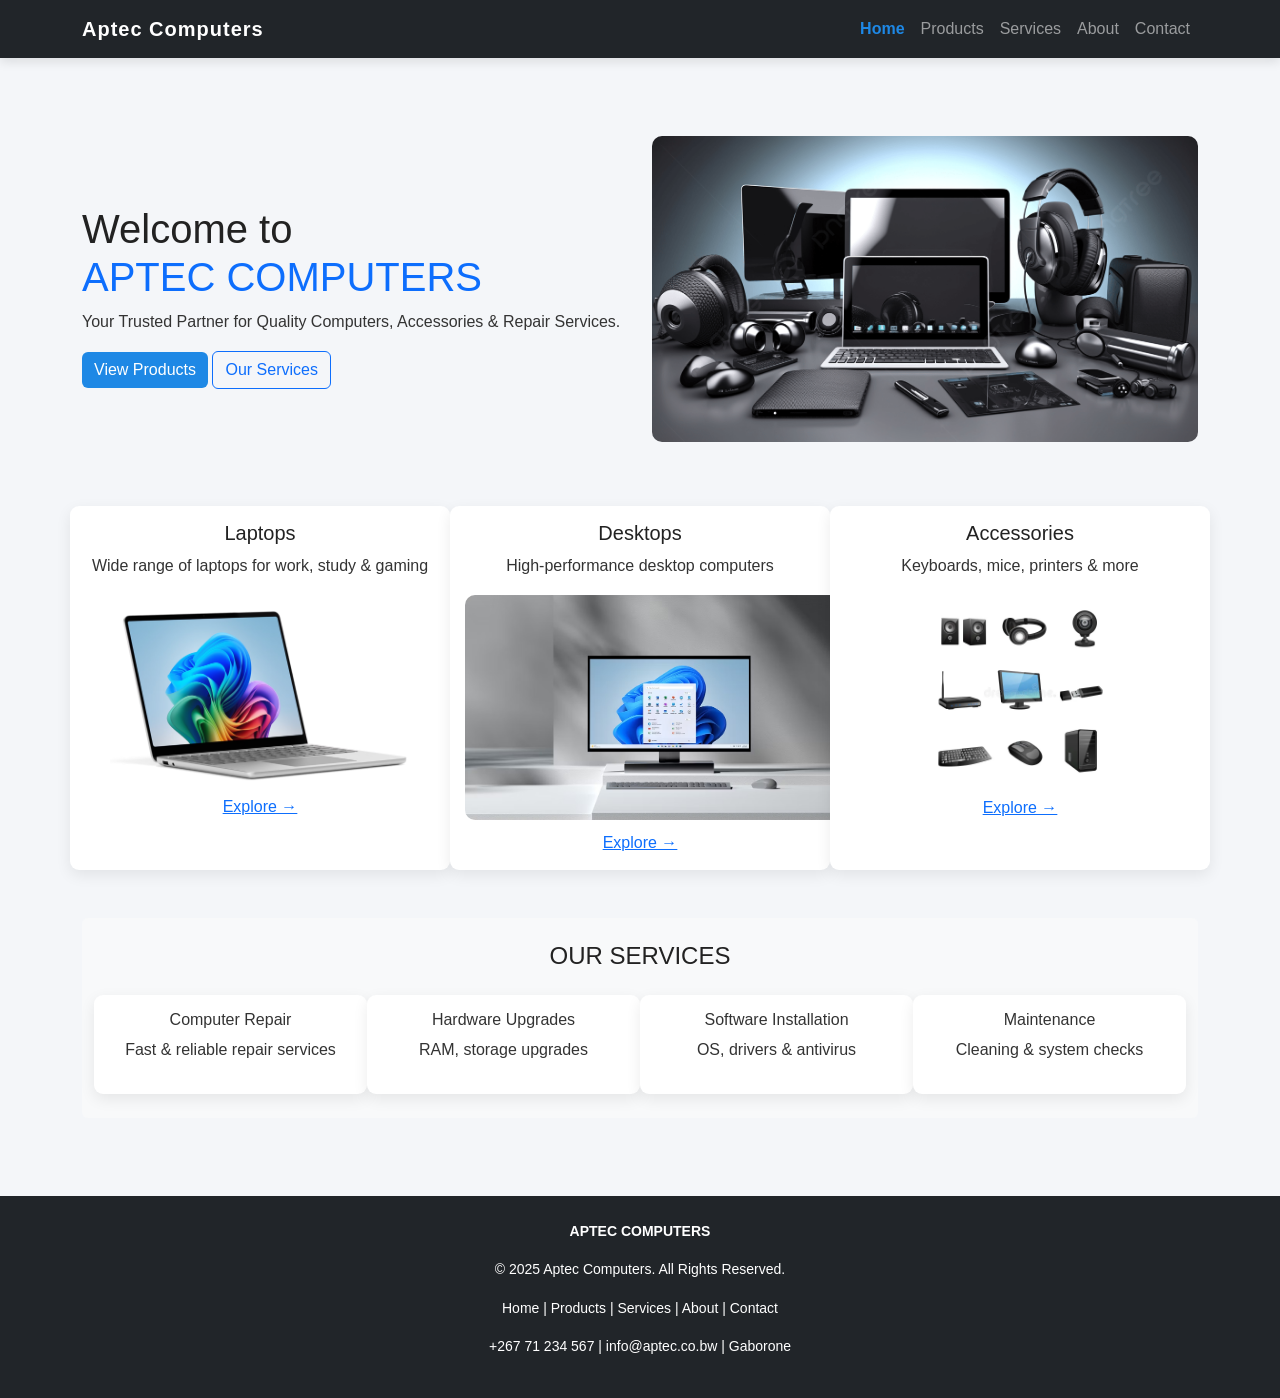
==== index.html @ c24928f2 "index.html update" ====
<!DOCTYPE html>
<html lang="en">

<head>
    <meta charset="UTF-8">
    <meta name="viewport" content="width=device-width, initial-scale=1.0">
    <title>Aptec Computers</title>

    <!-- Bootstrap -->
    <link href="https://cdn.jsdelivr.net/npm/bootstrap@5.3.0/dist/css/bootstrap.min.css" rel="stylesheet">

    <!-- Your CSS -->
    <link rel="stylesheet" href="styles.css">
</head>

<body>

<!-- ================= NAVBAR ================= -->
<header>
<nav class="navbar navbar-expand-lg navbar-dark bg-dark">
    <section class="container">

         <a class="navbar-brand" href="index.html">Aptec Computers</a>

        <button class="navbar-toggler" type="button" data-bs-toggle="collapse" data-bs-target="#nav">
            <span class="navbar-toggler-icon"></span>
        </button>

        <section class="collapse navbar-collapse" id="nav">
            <ul class="navbar-nav ms-auto">
                <li class="nav-item"><a class="nav-link active" href="#">Home</a></li>
                <li class="nav-item"><a class="nav-link" href="product.html">Products</a></li>
                <li class="nav-item"><a class="nav-link" href="services.html">Services</a></li>
                <li class="nav-item"><a class="nav-link" href="about.html">About</a></li>
                <li class="nav-item"><a class="nav-link" href="contact.html">Contact
                </a></li>
            </ul>
        </section>

    </section>
</nav>
</header>

<!-- ================= HERO ================= -->
<main class="container my-5">

<section class="row align-items-center">

    <!-- TEXT -->
    <article class="col-md-6">
        <h1>Welcome to <br><span class="text-primary">APTEC COMPUTERS</span></h1>
        <p>Your Trusted Partner for Quality Computers, Accessories & Repair Services.</p>

        <a href="product.html" class="btn btn-primary">View Products</a>
        <a href="services.html" class="btn btn-outline-primary">Our Services</a>
    </article>

    <!-- IMAGE -->
    <figure class="col-md-6 text-center">
        <img src="images/pngtree-essential-tech-a-collection-of-computers-devices-and-office-equipment-including-picture-image_5591259.jpg" alt="PC Setup" class="img-fluid">
    </figure>

</section>

<!-- ================= PRODUCT TYPES ================= -->
<section class="row text-center mt-5">

    <article class="col-md-4 product-item">
        <h5>Laptops</h5>
        <p>Wide range of laptops for work, study & gaming</p>
        <img src="images/13-laptop-platinum-right-render-fy25_VP4-1260x795.avif" alt="A photo of a laptop" class="img-medium">
        <!-- UPDATED -->
        <a href="laptops.html">Explore →</a>
    </article>

    <article class="col-md-4 product-item">
        <h5>Desktops</h5>
        <p>High-performance desktop computers</p>
        <img src="images/MSFT-All-in-One_1040x585.avif" alt="A photo of a desktop computer" class="img-large">
        <!-- UPDATED -->
        <a href="desktops.html">Explore →</a>
    </article>

    <article class="col-md-4 product-item">
        <h5>Accessories</h5>
        <p>Keyboards, mice, printers & more</p>
        <img src="images/computer-accessories-icons-black-peripheral-set-isolated-vector-illustration-44536339.webp" alt="A photo of computer accessories" class="img-small">
        <!-- UPDATED -->
        <a href="accessories.html">Explore →</a>
    </article>

</section>

<!-- ================= SERVICES ================= -->
<section class="mt-5 p-4 bg-light rounded">

    <h4 class="text-center mb-4">OUR SERVICES</h4>

    <section class="row text-center">

        <article class="col-md-3 product-item">
            <h6>Computer Repair</h6>
            <p>Fast & reliable repair services</p>
        </article>

        <article class="col-md-3 product-item">
            <h6>Hardware Upgrades</h6>
            <p>RAM, storage upgrades</p>
        </article>

        <article class="col-md-3 product-item">
            <h6>Software Installation</h6>
            <p>OS, drivers & antivirus</p>
        </article>

        <article class="col-md-3 product-item">
            <h6>Maintenance</h6>
            <p>Cleaning & system checks</p>
        </article>

    </section>

</section>

</main>

<!-- ================= FOOTER ================= -->
<footer class="bg-dark text-white text-center py-4 mt-5">

<section class="container">

    <p><strong>APTEC COMPUTERS</strong></p>
    <p>© 2025 Aptec Computers. All Rights Reserved.</p>

    <p>
        Home | Products | Services | About | Contact
    </p>

    <p>
        +267 71 234 567 | info@aptec.co.bw | Gaborone
    </p>

</section>

</footer>

<script src="https://cdn.jsdelivr.net/npm/bootstrap@5.3.0/dist/js/bootstrap.bundle.min.js"></script>

</body>
</html>
---- styles.css ----
/* =========================
   GLOBAL RESET
========================= */
* {
    margin: 0;
    padding: 0;
    box-sizing: border-box;
}

/* =========================
   BODY
========================= */
body {
    font-family: Arial, Helvetica, sans-serif;
    background-color: #f4f6f9;
    color: #333;
    line-height: 1.6;
}

/* =========================
   NAVBAR
========================= */
.navbar {
    box-shadow: 0 4px 10px rgba(0,0,0,0.1);
}

.navbar-brand {
    font-weight: bold;
    letter-spacing: 1px;
}

.nav-link {
    transition: 0.3s ease;
}

.nav-link:hover {
    color: #1e88e5 !important;
}

.nav-link.active {
    color: #1e88e5 !important;
    font-weight: bold;
}

/* =========================
   MAIN
========================= */
main {
    padding-top: 30px;
    padding-bottom: 30px;
}

/* =========================
   HEADINGS
========================= */
h1, h2, h3, h4, h5 {
    color: #222;
}

/* =========================
   BUTTONS
========================= */
.btn-primary {
    background-color: #1e88e5;
    border: none;
}

.btn-primary:hover {
    background-color: #1565c0;
}

/* =========================
   IMAGES (GLOBAL)
========================= */
img {
    border-radius: 10px;
    transition: 0.3s ease;
}

img:hover {
    transform: scale(1.02);
}

/* =========================
   IMAGE SIZES (SAFE)
========================= */
.img-small {
    width: 190px !important;
    height: auto !important;
}

.img-medium {
    width: 300px !important;
    height: auto !important;
}

.img-large {
    width: 400px !important;
    height: auto !important;
}

.img-center {
    display: block;
    margin-left: auto;
    margin-right: auto;
}

/* =========================
   PRODUCT PAGE GRID (FIX)
========================= */
#products {
    display: grid;
    grid-template-columns: repeat(3, 1fr);
    gap: 20px;
}

/* responsive */
@media (max-width: 768px) {
    #products {
        grid-template-columns: 1fr;
    }
}

/* =========================
   PRODUCT ITEMS
========================= */
.product-item {
    background: white;
    padding: 15px;
    border-radius: 9px;
    text-align: center;
    box-shadow: 0 5px 15px rgba(0,0,0,0.08);
    transition: 0.3s;
}

.product-item:hover {
    transform: translateY(-5px);
    box-shadow: 0 10px 25px rgba(0,0,0,0.15);
}

/* FIX IMAGE ISSUE */
.product-item img {
    width: 120px;
    height: auto;
    margin: 10px auto;
    display: block;
}

/* =========================
   SEARCH BOX
========================= */
.search-box {
    background: #1e88e5;
    color: white;
    padding: 10px;
    text-align: center;
    border-radius: 8px;
    cursor: pointer;
    margin-bottom: 15px;
}

.search-box:hover {
    background: #1565c0;
}

/* =========================
   SLIDER
========================= */
.slider {
    text-align: center;
    margin-top: 20px;
}

.slider-box {
    background: #eee;
    padding: 20px;
    border-radius: 10px;
}

.arrows span {
    font-size: 22px;
    cursor: pointer;
    margin: 0 10px;
}

/* =========================
   CONTACT PAGE
========================= */
#contact {
    background: white;
    padding: 20px;
    border-radius: 10px;
}

/* =========================
   FOOTER
========================= */
footer {
    margin-top: 40px;
    font-size: 14px;
}
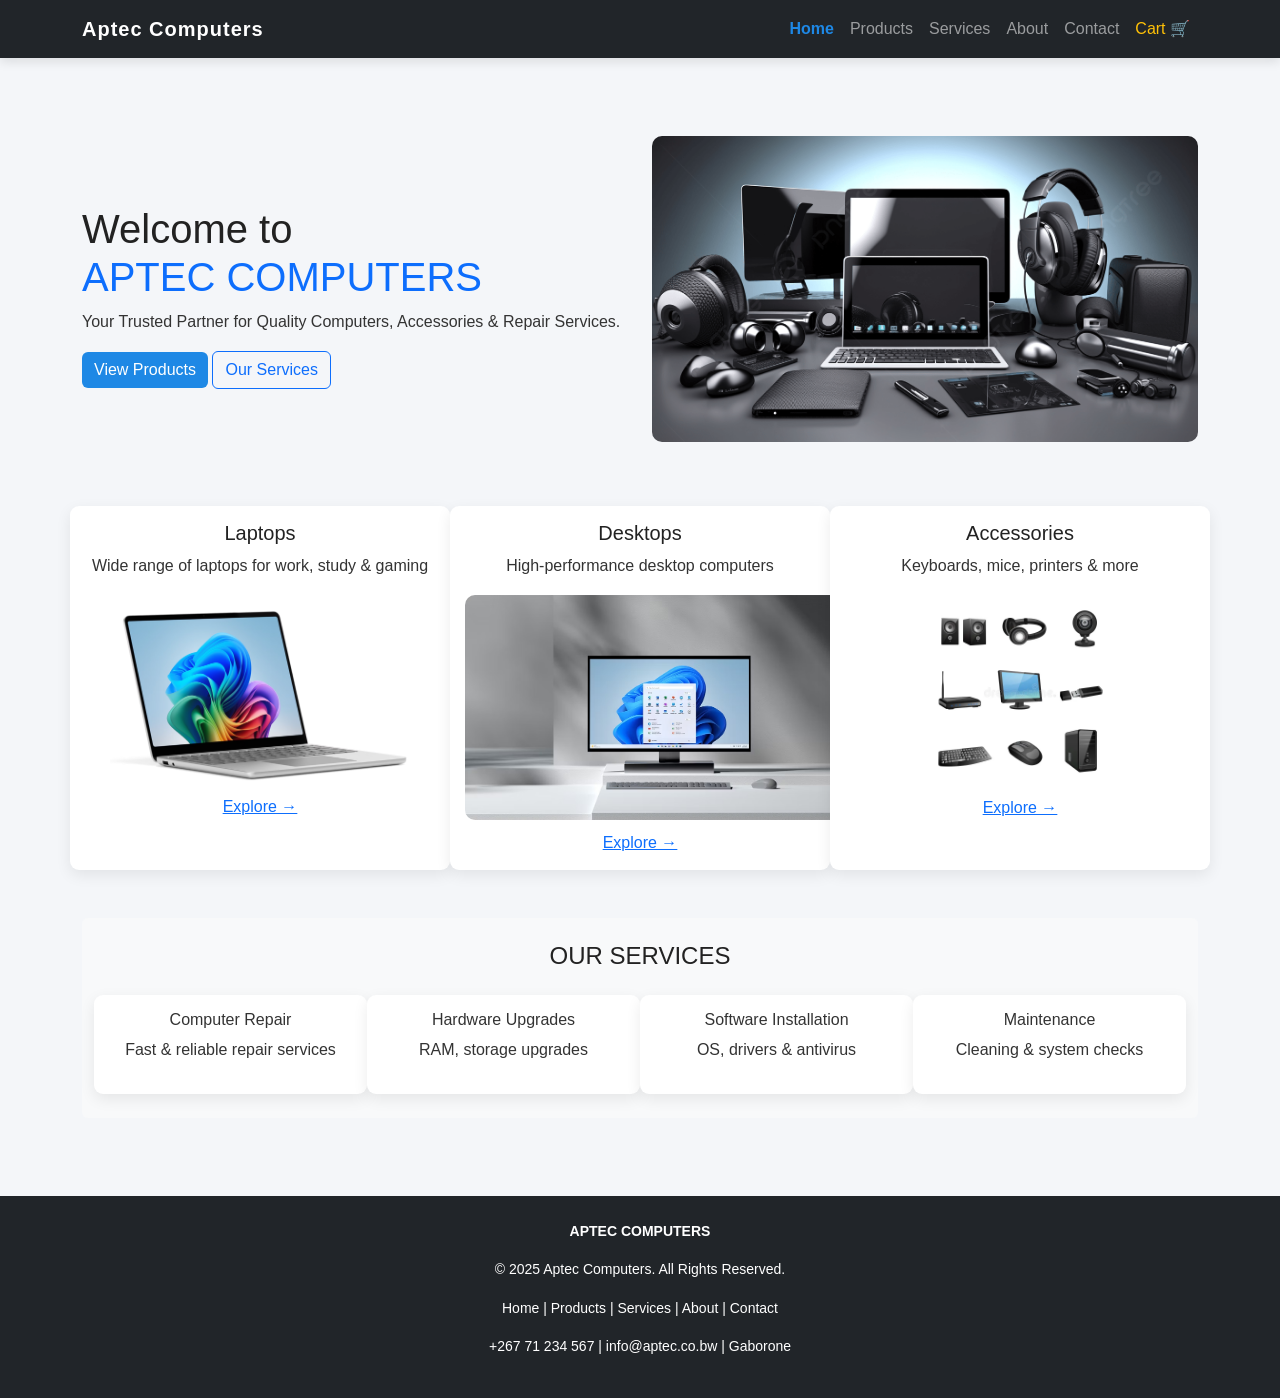
==== commit daf05432: "index.html" ====
--- a/index.html
+++ b/index.html
@@ -28,12 +28,18 @@
 
         <section class="collapse navbar-collapse" id="nav">
             <ul class="navbar-nav ms-auto">
-                <li class="nav-item"><a class="nav-link active" href="#">Home</a></li>
+                <!-- FIXED HOME LINK -->
+                <li class="nav-item"><a class="nav-link active" href="index.html">Home</a></li>
+
                 <li class="nav-item"><a class="nav-link" href="product.html">Products</a></li>
                 <li class="nav-item"><a class="nav-link" href="services.html">Services</a></li>
                 <li class="nav-item"><a class="nav-link" href="about.html">About</a></li>
-                <li class="nav-item"><a class="nav-link" href="contact.html">Contact
-                </a></li>
+                <li class="nav-item"><a class="nav-link" href="contact.html">Contact</a></li>
+
+                <!-- ✅ ADDED CART LINK -->
+                <li class="nav-item">
+                    <a class="nav-link text-warning" href="cart.html">Cart 🛒</a>
+                </li>
             </ul>
         </section>
 
@@ -69,7 +75,6 @@
         <h5>Laptops</h5>
         <p>Wide range of laptops for work, study & gaming</p>
         <img src="images/13-laptop-platinum-right-render-fy25_VP4-1260x795.avif" alt="A photo of a laptop" class="img-medium">
-        <!-- UPDATED -->
         <a href="laptops.html">Explore →</a>
     </article>
 
@@ -77,7 +82,6 @@
         <h5>Desktops</h5>
         <p>High-performance desktop computers</p>
         <img src="images/MSFT-All-in-One_1040x585.avif" alt="A photo of a desktop computer" class="img-large">
-        <!-- UPDATED -->
         <a href="desktops.html">Explore →</a>
     </article>
 
@@ -85,7 +89,6 @@
         <h5>Accessories</h5>
         <p>Keyboards, mice, printers & more</p>
         <img src="images/computer-accessories-icons-black-peripheral-set-isolated-vector-illustration-44536339.webp" alt="A photo of computer accessories" class="img-small">
-        <!-- UPDATED -->
         <a href="accessories.html">Explore →</a>
     </article>
 
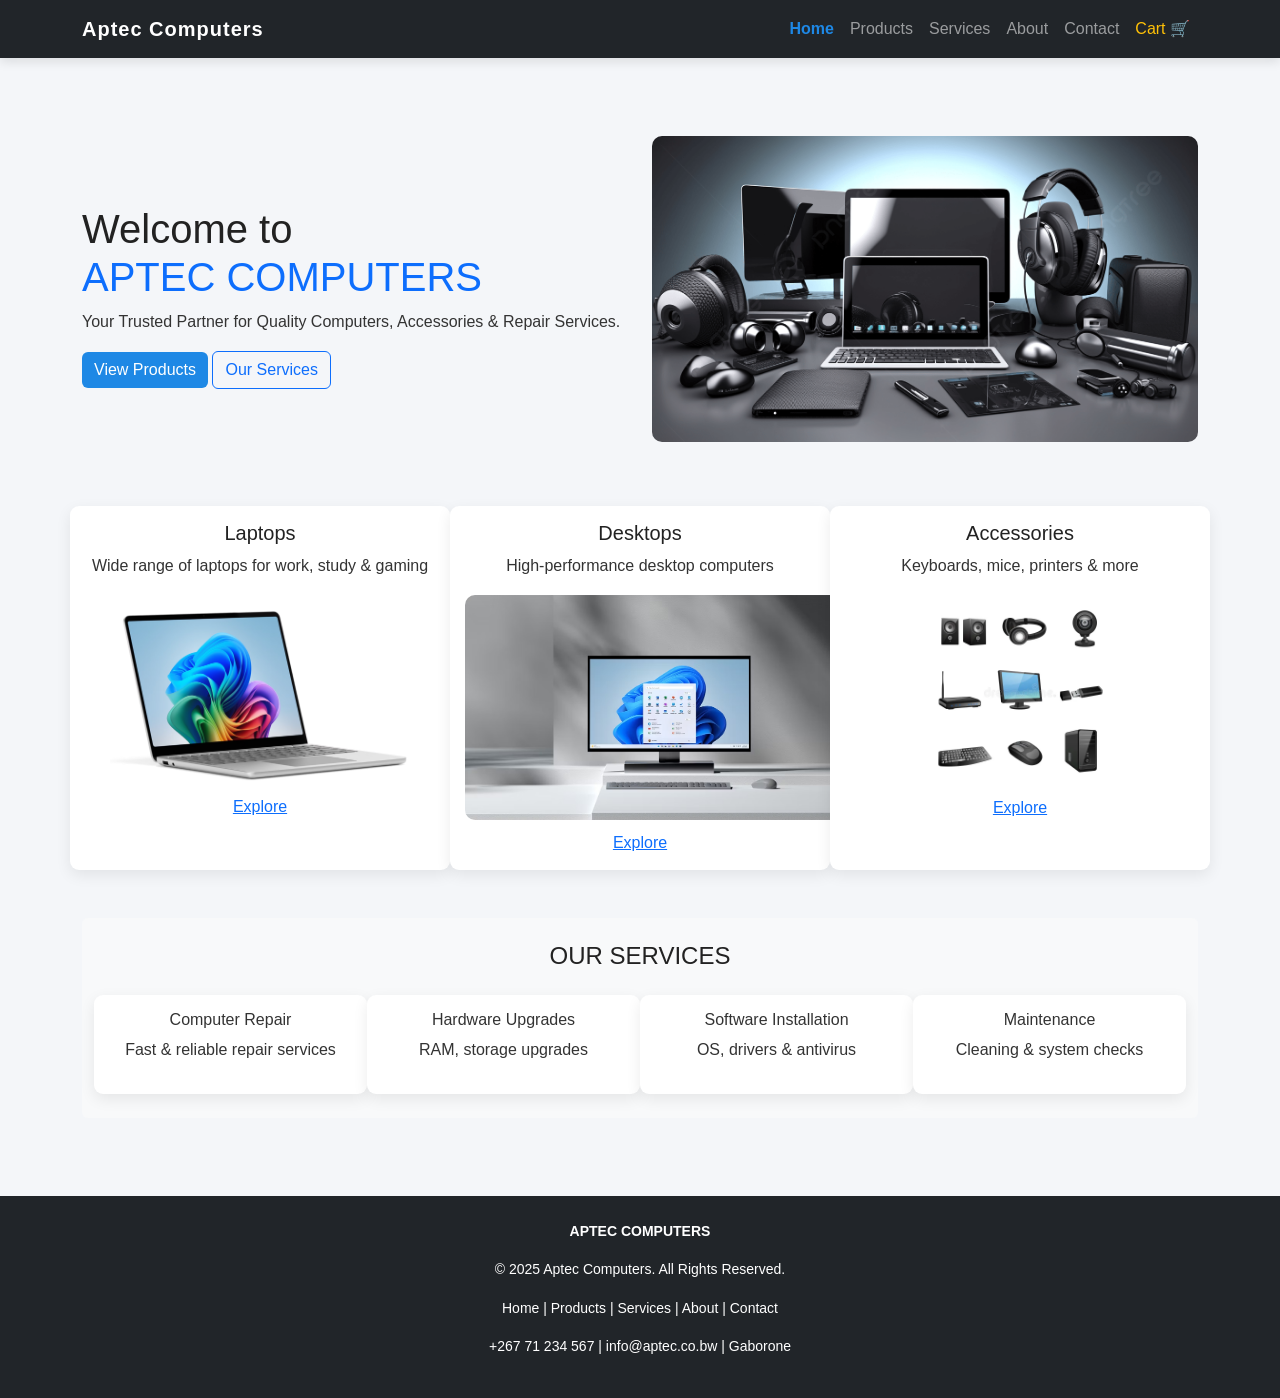
==== commit 9611b166: "update" ====
--- a/index.html
+++ b/index.html
@@ -75,21 +75,21 @@
         <h5>Laptops</h5>
         <p>Wide range of laptops for work, study & gaming</p>
         <img src="images/13-laptop-platinum-right-render-fy25_VP4-1260x795.avif" alt="A photo of a laptop" class="img-medium">
-        <a href="laptops.html">Explore →</a>
+        <a href="laptops.html">Explore</a>
     </article>
 
     <article class="col-md-4 product-item">
         <h5>Desktops</h5>
         <p>High-performance desktop computers</p>
         <img src="images/MSFT-All-in-One_1040x585.avif" alt="A photo of a desktop computer" class="img-large">
-        <a href="desktops.html">Explore →</a>
+        <a href="desktops.html">Explore</a>
     </article>
 
     <article class="col-md-4 product-item">
         <h5>Accessories</h5>
         <p>Keyboards, mice, printers & more</p>
         <img src="images/computer-accessories-icons-black-peripheral-set-isolated-vector-illustration-44536339.webp" alt="A photo of computer accessories" class="img-small">
-        <a href="accessories.html">Explore →</a>
+        <a href="accessories.html">Explore</a>
     </article>
 
 </section>
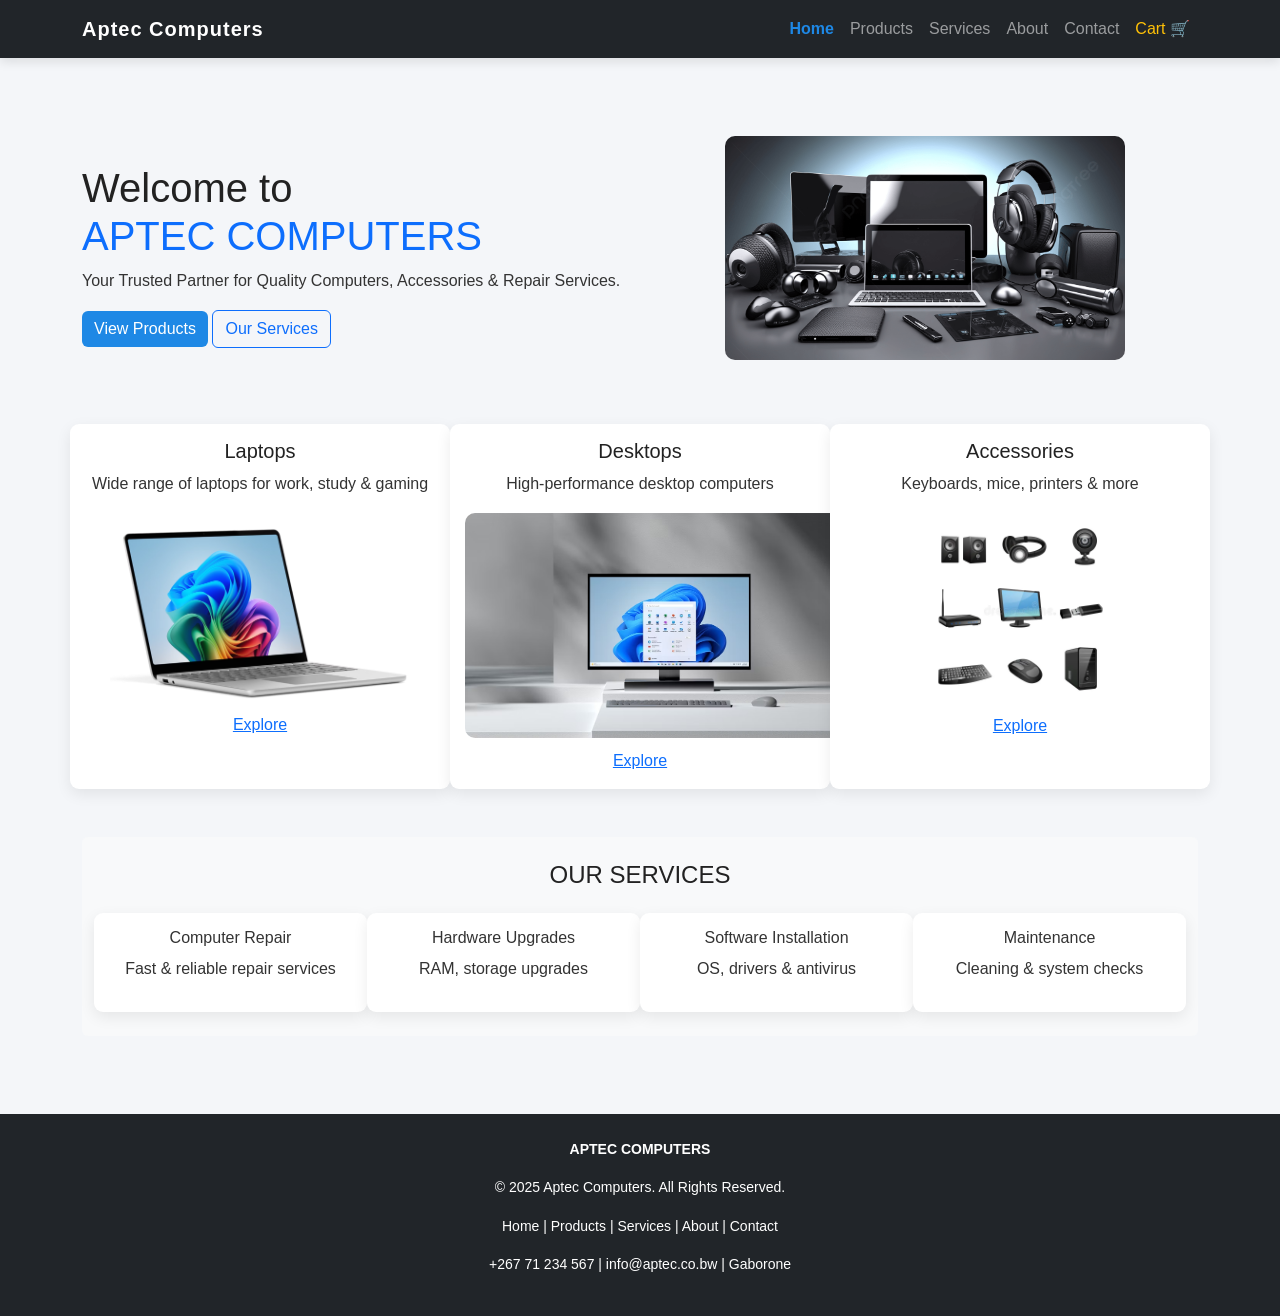
==== commit 69e91562: "update" ====
--- a/index.html
+++ b/index.html
@@ -63,7 +63,7 @@
 
     <!-- IMAGE -->
     <figure class="col-md-6 text-center">
-        <img src="images/pngtree-essential-tech-a-collection-of-computers-devices-and-office-equipment-including-picture-image_5591259.jpg" alt="PC Setup" class="img-fluid">
+        <img src="images/pngtree-essential-tech-a-collection-of-computers-devices-and-office-equipment-including-picture-image_5591259.jpg" alt="PC Setup" class="img-large">
     </figure>
 
 </section>
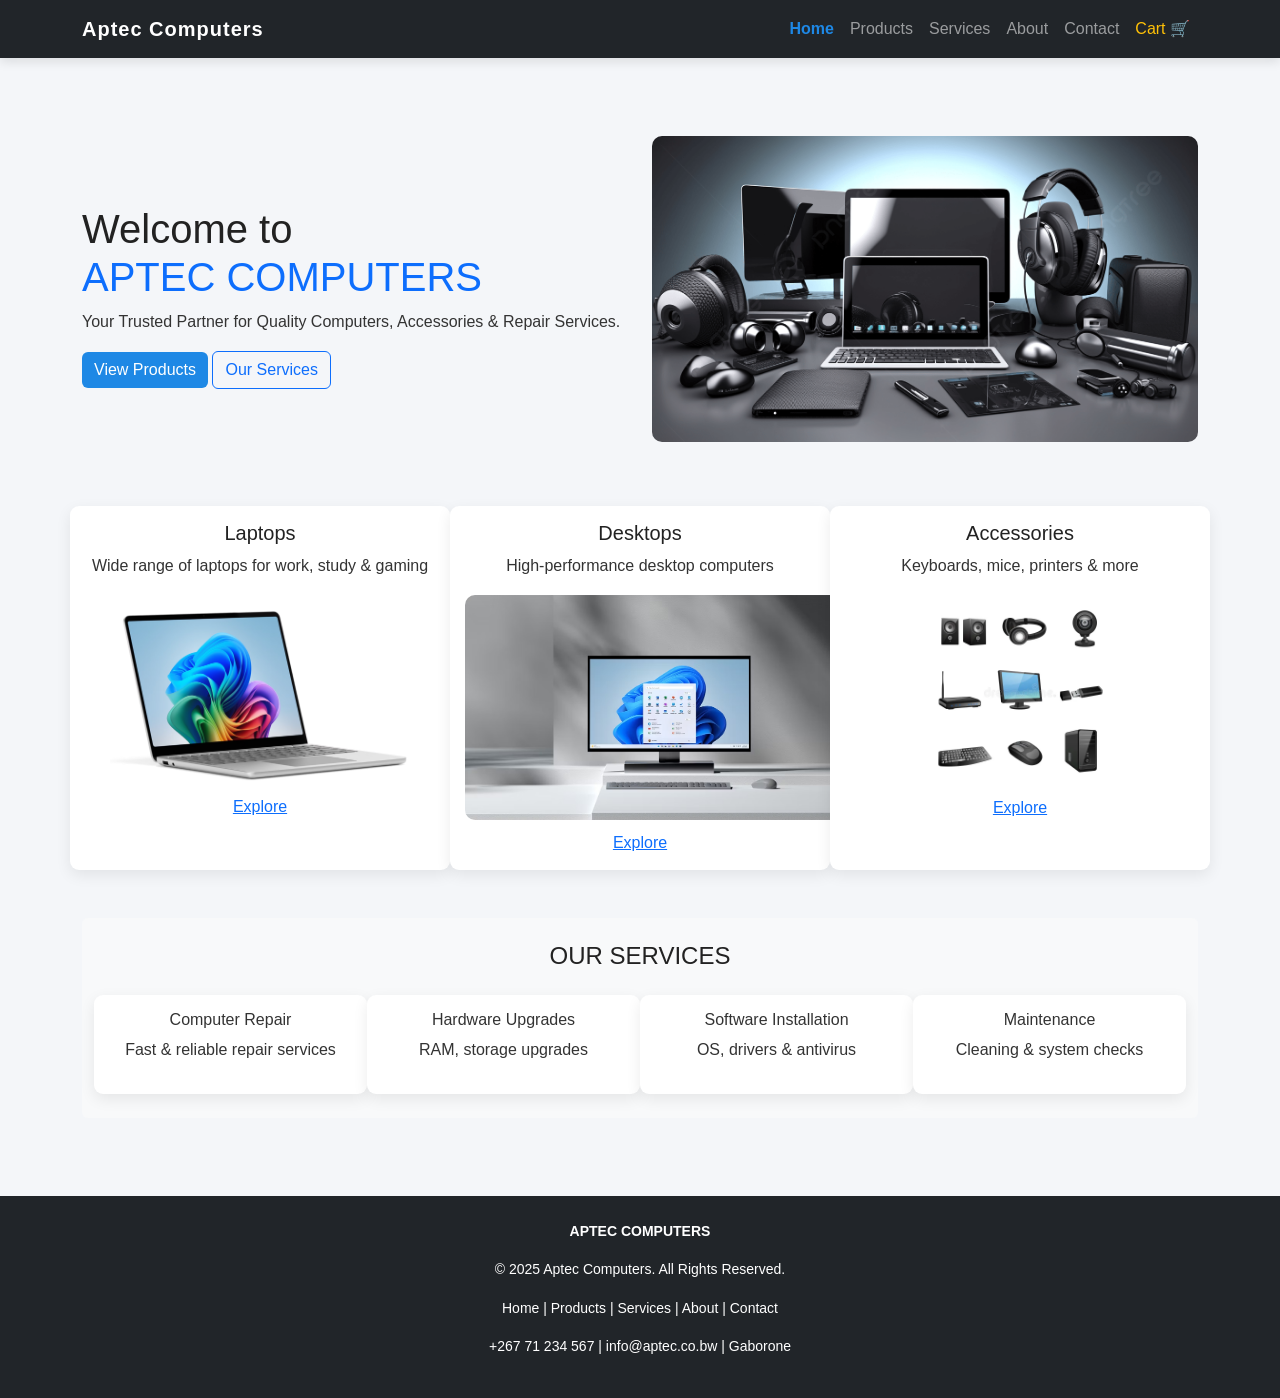
==== commit 395f2f64: "update" ====
--- a/index.html
+++ b/index.html
@@ -63,7 +63,7 @@
 
     <!-- IMAGE -->
     <figure class="col-md-6 text-center">
-        <img src="images/pngtree-essential-tech-a-collection-of-computers-devices-and-office-equipment-including-picture-image_5591259.jpg" alt="PC Setup" class="img-large">
+        <img src="images/pngtree-essential-tech-a-collection-of-computers-devices-and-office-equipment-including-picture-image_5591259.jpg" alt="PC Setup" class="img-fluid">
     </figure>
 
 </section>
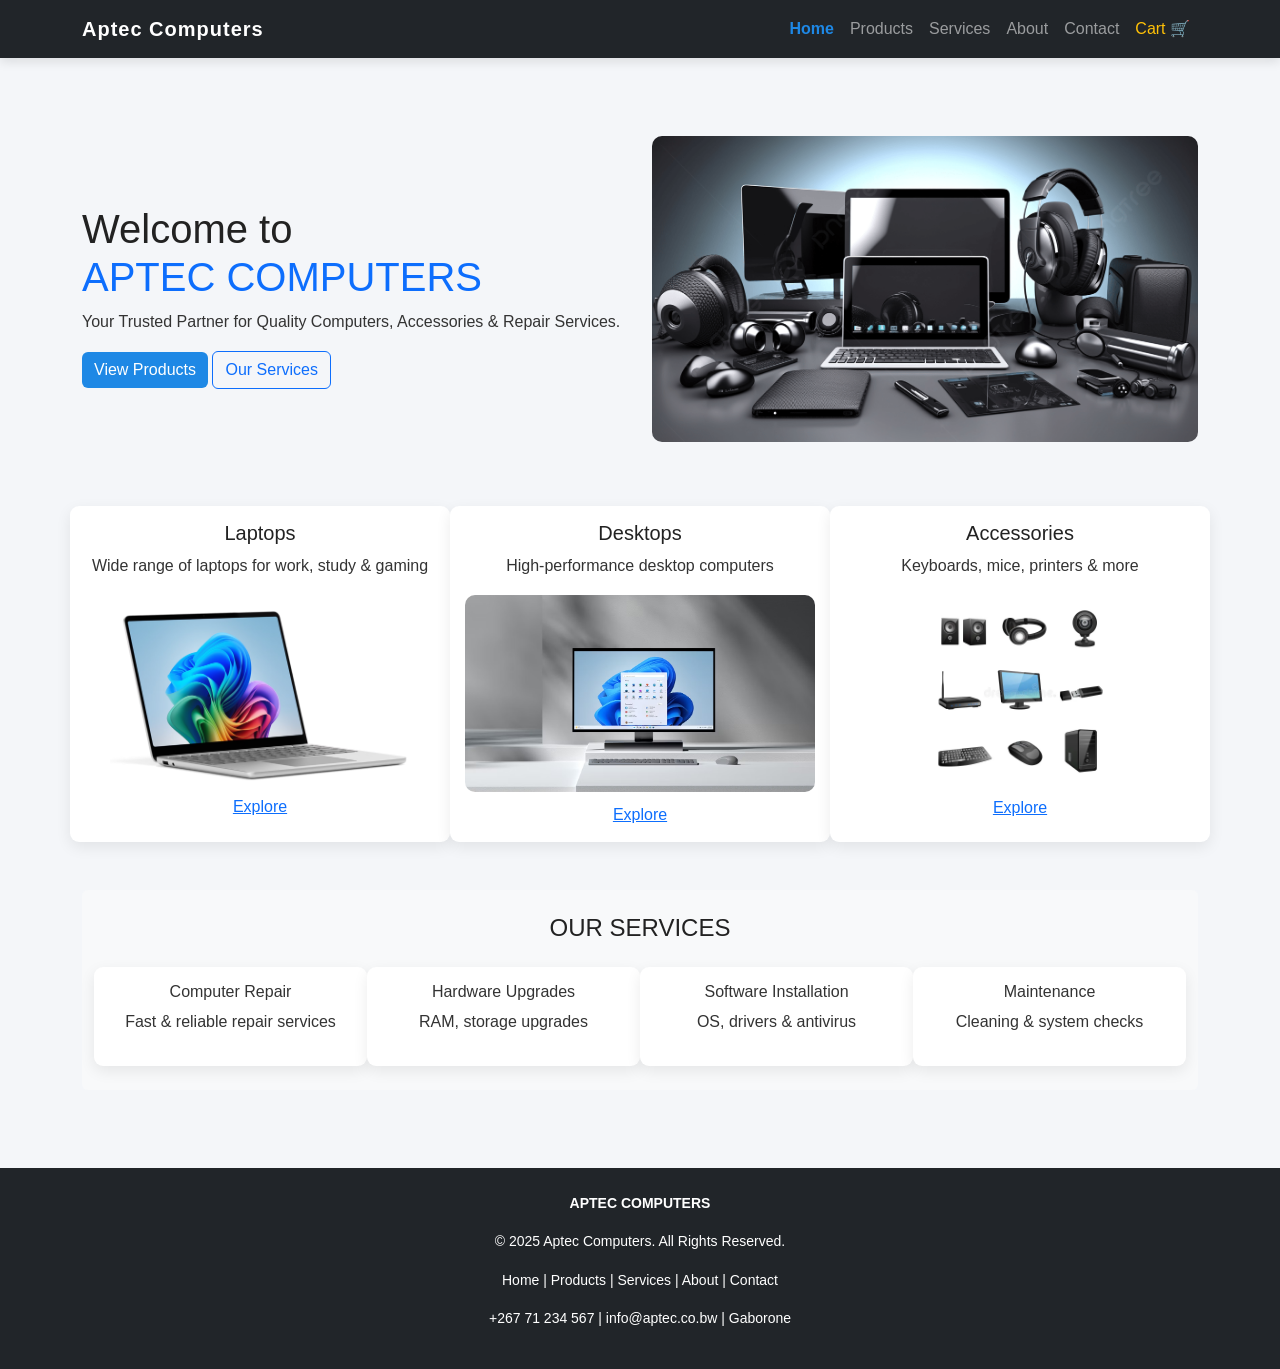
==== commit 6977bf91: "Update comment for CSS link in index.html" ====
--- a/index.html
+++ b/index.html
@@ -9,7 +9,7 @@
     <!-- Bootstrap -->
     <link href="https://cdn.jsdelivr.net/npm/bootstrap@5.3.0/dist/css/bootstrap.min.css" rel="stylesheet">
 
-    <!-- Your CSS -->
+    <!-- CSS -->
     <link rel="stylesheet" href="styles.css">
 </head>
 
@@ -150,4 +150,4 @@
 <script src="https://cdn.jsdelivr.net/npm/bootstrap@5.3.0/dist/js/bootstrap.bundle.min.js"></script>
 
 </body>
-</html>+</html>
--- a/styles.css
+++ b/styles.css
@@ -198,4 +198,81 @@
 footer {
     margin-top: 40px;
     font-size: 14px;
+}
+/* ================= MOBILE FIXES ================= */
+
+/* Make images fully responsive */
+img {
+    max-width: 100%;
+    height: auto;
+}
+
+/* Fix product images scaling */
+.img-small {
+    width: 80px;
+}
+
+.img-medium {
+    width: 150px;
+}
+
+.img-large {
+    width: 220px;
+}
+
+/* Make product sections stack nicely on small screens */
+@media (max-width: 768px) {
+
+    /* Center all text */
+    h1, h4, h5, h6, p {
+        text-align: center;
+    }
+
+    /* Add spacing between stacked items */
+    .product-item {
+        margin-bottom: 20px;
+    }
+
+    /* Reduce hero text size */
+    h1 {
+        font-size: 1.8rem;
+    }
+
+    /* Add spacing for buttons */
+    .btn {
+        margin: 5px;
+        width: 100%;
+    }
+
+    /* Ensure navbar items don't overflow */
+    .navbar-nav {
+        text-align: center;
+    }
+}
+
+/* Extra small phones */
+@media (max-width: 480px) {
+
+    h1 {
+        font-size: 1.5rem;
+    }
+
+    .img-medium {
+        width: 120px;
+    }
+
+    .img-large {
+        width: 180px;
+    }
+}
+/* your existing CSS above */
+
+
+#products a {
+    display: block !important;
+}
+
+#products a:hover .product-item {
+    transform: scale(1.03) !important;
+    transition: 0.3s;
 }
